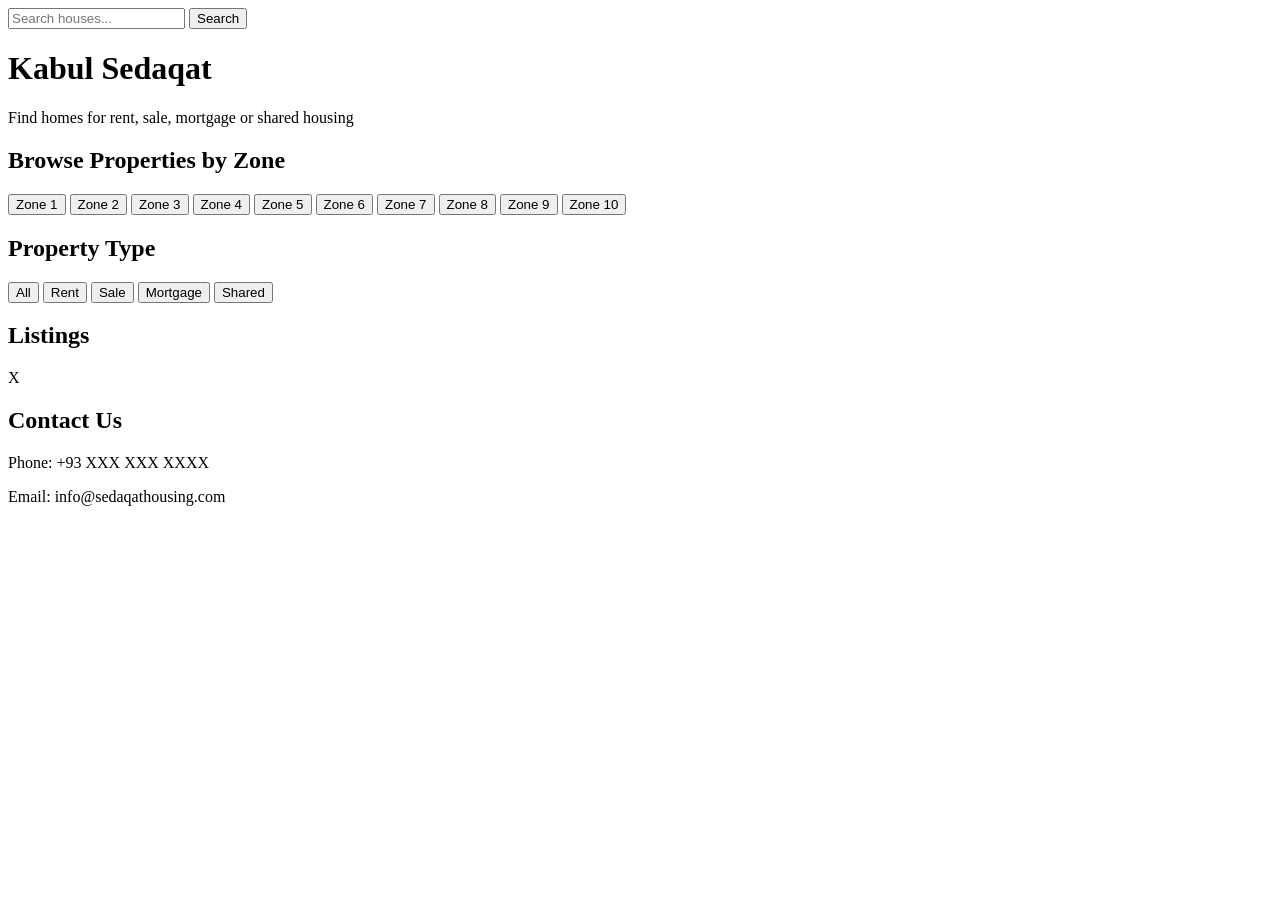
==== index.html @ 43000d35 "Create index.html" ====
<!DOCTYPE html>
<html>
<head>
<meta charset="UTF-8">
<title>Kabul Sedaqat</title>
<link rel="stylesheet" href="style.css">
</head>

<body>

<header>
<section class="search">

<input id="searchInput" placeholder="Search houses...">

<button onclick="searchProperty()">Search</button>

</section>
<h1>Kabul Sedaqat</h1>
<p>Find homes for rent, sale, mortgage or shared housing</p>
</header>

<section class="zones-section">

<h2>Browse Properties by Zone</h2>

<div class="zones">

<button onclick="showZone(1)">Zone 1</button>
<button onclick="showZone(2)">Zone 2</button>
<button onclick="showZone(3)">Zone 3</button>
<button onclick="showZone(4)">Zone 4</button>
<button onclick="showZone(5)">Zone 5</button>
<button onclick="showZone(6)">Zone 6</button>
<button onclick="showZone(7)">Zone 7</button>
<button onclick="showZone(8)">Zone 8</button>
<button onclick="showZone(9)">Zone 9</button>
<button onclick="showZone(10)">Zone 10</button>

</div>

</section>

<section class="filters">

<h2>Property Type</h2>

<button onclick="filterType('all')">All</button>
<button onclick="filterType('rent')">Rent</button>
<button onclick="filterType('sale')">Sale</button>
<button onclick="filterType('mortgage')">Mortgage</button>
<button onclick="filterType('shared')">Shared</button>

</section>

<section>

<h2>Listings</h2>
<div id="listings"></div>

</section>

<div id="popup" class="popup">

<div class="popup-content">

<span class="close" onclick="closePopup()">X</span>

<div id="popupDetails"></div>

</div>

</div>


<script src="script.js"></script>

</body>
</html>
<section class="contact">

<h2>Contact Us</h2>

<p>Phone: +93 XXX XXX XXXX</p>
<p>Email: info@sedaqathousing.com</p>

</section>
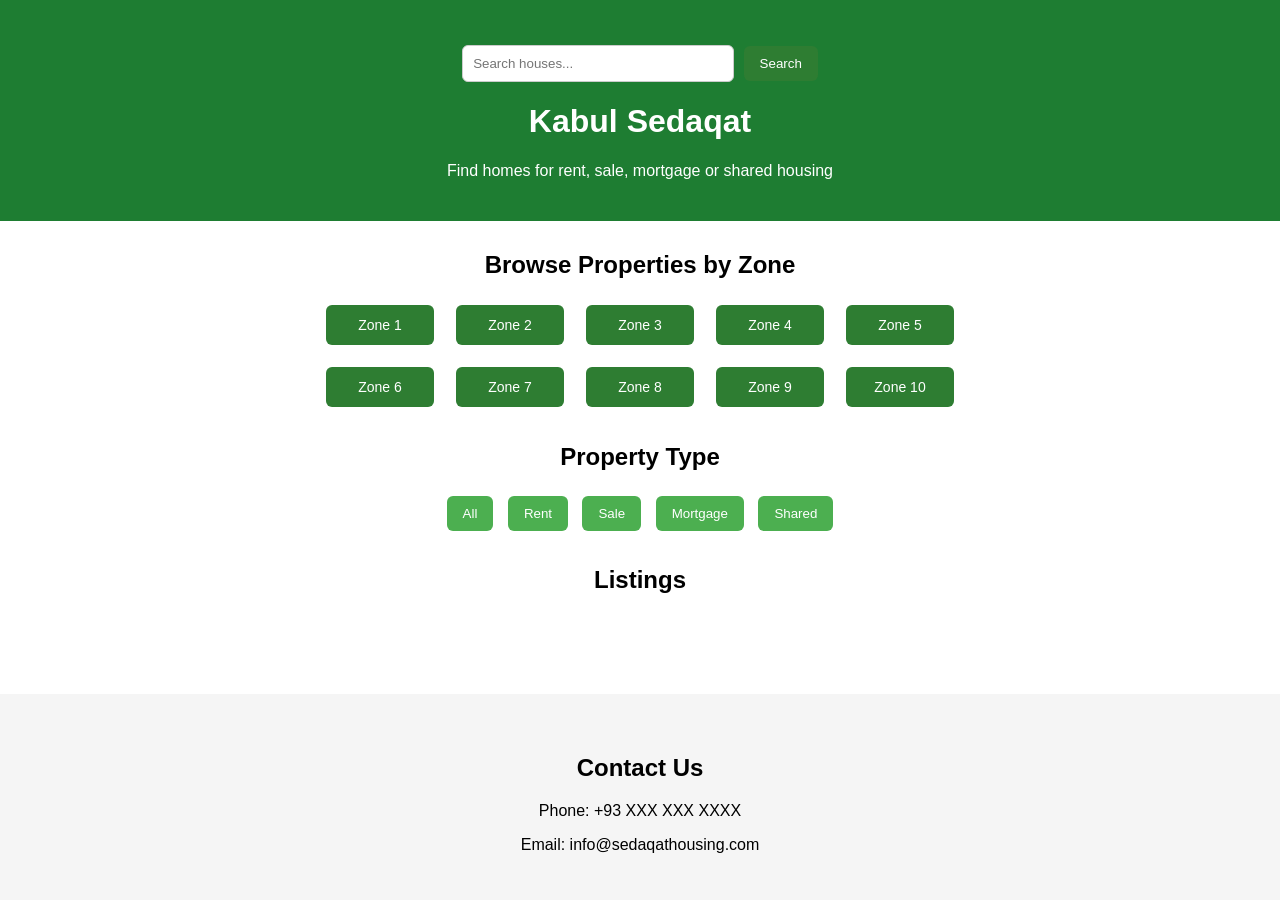
==== commit a110efb8: "Add files via upload" ====
--- a/index.html
+++ b/index.html
@@ -1,87 +1,87 @@
-<!DOCTYPE html>
-<html>
-<head>
-<meta charset="UTF-8">
-<title>Kabul Sedaqat</title>
-<link rel="stylesheet" href="style.css">
-</head>
-
-<body>
-
-<header>
-<section class="search">
-
-<input id="searchInput" placeholder="Search houses...">
-
-<button onclick="searchProperty()">Search</button>
-
-</section>
-<h1>Kabul Sedaqat</h1>
-<p>Find homes for rent, sale, mortgage or shared housing</p>
-</header>
-
-<section class="zones-section">
-
-<h2>Browse Properties by Zone</h2>
-
-<div class="zones">
-
-<button onclick="showZone(1)">Zone 1</button>
-<button onclick="showZone(2)">Zone 2</button>
-<button onclick="showZone(3)">Zone 3</button>
-<button onclick="showZone(4)">Zone 4</button>
-<button onclick="showZone(5)">Zone 5</button>
-<button onclick="showZone(6)">Zone 6</button>
-<button onclick="showZone(7)">Zone 7</button>
-<button onclick="showZone(8)">Zone 8</button>
-<button onclick="showZone(9)">Zone 9</button>
-<button onclick="showZone(10)">Zone 10</button>
-
-</div>
-
-</section>
-
-<section class="filters">
-
-<h2>Property Type</h2>
-
-<button onclick="filterType('all')">All</button>
-<button onclick="filterType('rent')">Rent</button>
-<button onclick="filterType('sale')">Sale</button>
-<button onclick="filterType('mortgage')">Mortgage</button>
-<button onclick="filterType('shared')">Shared</button>
-
-</section>
-
-<section>
-
-<h2>Listings</h2>
-<div id="listings"></div>
-
-</section>
-
-<div id="popup" class="popup">
-
-<div class="popup-content">
-
-<span class="close" onclick="closePopup()">X</span>
-
-<div id="popupDetails"></div>
-
-</div>
-
-</div>
-
-
-<script src="script.js"></script>
-
-</body>
-</html>
-<section class="contact">
-
-<h2>Contact Us</h2>
-
-<p>Phone: +93 XXX XXX XXXX</p>
-<p>Email: info@sedaqathousing.com</p>
-
-</section>
+<!DOCTYPE html>
+<html>
+<head>
+<meta charset="UTF-8">
+<title>Kabul Sedaqat</title>
+<link rel="stylesheet" href="style.css">
+</head>
+
+<body>
+
+<header>
+<section class="search">
+
+<input id="searchInput" placeholder="Search houses...">
+
+<button onclick="searchProperty()">Search</button>
+
+</section>
+<h1>Kabul Sedaqat</h1>
+<p>Find homes for rent, sale, mortgage or shared housing</p>
+</header>
+
+<section class="zones-section">
+
+<h2>Browse Properties by Zone</h2>
+
+<div class="zones">
+
+<button onclick="showZone(1)">Zone 1</button>
+<button onclick="showZone(2)">Zone 2</button>
+<button onclick="showZone(3)">Zone 3</button>
+<button onclick="showZone(4)">Zone 4</button>
+<button onclick="showZone(5)">Zone 5</button>
+<button onclick="showZone(6)">Zone 6</button>
+<button onclick="showZone(7)">Zone 7</button>
+<button onclick="showZone(8)">Zone 8</button>
+<button onclick="showZone(9)">Zone 9</button>
+<button onclick="showZone(10)">Zone 10</button>
+
+</div>
+
+</section>
+
+<section class="filters">
+
+<h2>Property Type</h2>
+
+<button onclick="filterType('all')">All</button>
+<button onclick="filterType('rent')">Rent</button>
+<button onclick="filterType('sale')">Sale</button>
+<button onclick="filterType('mortgage')">Mortgage</button>
+<button onclick="filterType('shared')">Shared</button>
+
+</section>
+
+<section>
+
+<h2>Listings</h2>
+<div id="listings"></div>
+
+</section>
+
+<div id="popup" class="popup">
+
+<div class="popup-content">
+
+<span class="close" onclick="closePopup()">X</span>
+
+<div id="popupDetails"></div>
+
+</div>
+
+</div>
+
+
+<script src="script.js"></script>
+
+</body>
+</html>
+<section class="contact">
+
+<h2>Contact Us</h2>
+
+<p>Phone: +93 XXX XXX XXXX</p>
+<p>Email: info@sedaqathousing.com</p>
+
+</section>
--- a/style.css
+++ b/style.css
@@ -0,0 +1,134 @@
+body{
+font-family: Arial, Helvetica, sans-serif;
+background:white;
+margin:0;
+padding:0;
+}
+
+header{
+background:#1e7d32;
+color:white;
+padding:25px;
+text-align:center;
+}
+
+h2{
+text-align:center;
+margin-top:30px;
+}
+
+.zones{
+display:grid;
+grid-template-columns:repeat(5,120px);
+gap:10px;
+justify-content:center;
+margin:20px;
+}
+
+.zones button{
+background:#2e7d32;
+color:white;
+border:none;
+padding:12px 18px;
+margin:6px;
+font-size:14px;
+border-radius:6px;
+cursor:pointer;
+}
+
+.filters{
+text-align:center;
+margin-top:20px;
+}
+
+.filters button{
+background:#4caf50;
+color:white;
+border:none;
+padding:10px 16px;
+margin:5px;
+border-radius:6px;
+cursor:pointer;
+}
+
+#listings{
+display:flex;
+flex-wrap:wrap;
+justify-content:center;
+padding:20px;
+}
+
+.card{
+width:260px;
+border:1px solid #ddd;
+border-radius:8px;
+margin:12px;
+overflow:hidden;
+box-shadow:0 2px 6px rgba(0,0,0,0.1);
+}
+
+.card img{
+width:100%;
+height:170px;
+object-fit:cover;
+}
+
+.card-content{
+padding:12px;
+}
+
+.price{
+color:#1e7d32;
+font-weight:bold;
+}
+.contact{
+background:#f5f5f5;
+padding:30px;
+text-align:center;
+margin-top:40px;
+}
+.search{
+text-align:center;
+margin-top:20px;
+}
+
+.search input{
+padding:10px;
+width:250px;
+border:1px solid #ccc;
+border-radius:6px;
+}
+
+.search button{
+padding:10px 16px;
+background:#2e7d32;
+color:white;
+border:none;
+border-radius:6px;
+margin-left:5px;
+cursor:pointer;
+}
+
+.popup{
+display:none;
+position:fixed;
+top:0;
+left:0;
+width:100%;
+height:100%;
+background:rgba(0,0,0,0.5);
+}
+
+.popup-content{
+background:white;
+padding:20px;
+margin:100px auto;
+width:300px;
+border-radius:8px;
+}
+
+.close{
+float:right;
+cursor:pointer;
+font-weight:bold;
+}
